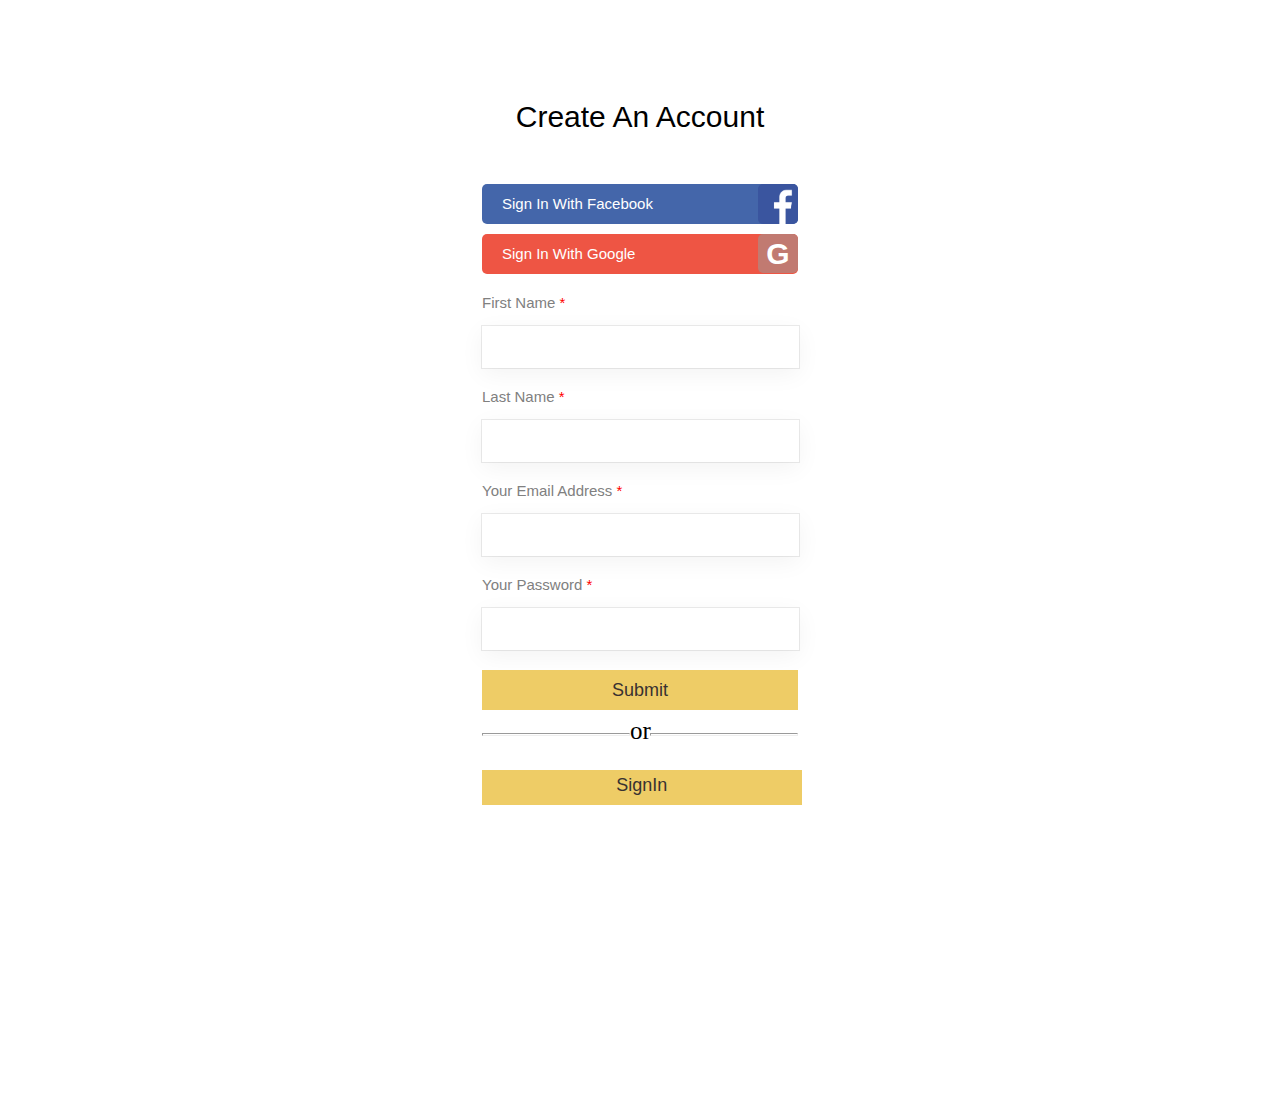
==== create account.html @ 697091e6 "jfghjg" ====
<!DOCTYPE html>
<html lang="en">
<head>
    <meta charset="UTF-8">
    <meta http-equiv="X-UA-Compatible" content="IE=edge">
    <meta name="viewport" content="width=device-width, initial-scale=1.0">
    <title>Create Account - FAB BAg</title>
    <link rel="stylesheet" href="create account.css">
</head>
<body>
    <h1 id="header">Create An Account</h1>
    <div id="container">
        <div id="facebook">
            <div id="facebooktext">Sign In With Facebook</div>
            <div>
                <img src="[data-uri]" id="facebookImage" />
            </div>
        </div>
        <div id="google">
            <div id="googletext">Sign In With Google</div>
            <div id="googleimage">G</div>
        </div>
        <form>
            <div id="firstname" class="data">First Name <span>*</span></div>
            <div>
                <input type="text" class="name" id="fname">
            </div>    
            <div id="lastname" class="data">Last Name <span>*</span></div>
            <div>
                <input type="text" class="name" id="lname">
            </div>
            <div id="lastname"  class="data">Your Email Address <span>*</span></div>
            <div>
                <input type="email" class="name" id="email" required>
            </div>
            <div id="lastname" class="data">Your Password <span>*</span></div>
            <div>
                <input type="password" class="name" id="password" required>
            </div>
            <input id="createAccount" type="submit">
            
        </form>
            <div id="hrl">
                <hr><p>or</p><hr>
            </div>
            <div id="foot">
                <div id="signIn"><a href="SignIn.html">SignIn</a></div>
            </div>
            <div>
                 <br>
                 <br>
                <br><br><br><br><br><br><br><br><br><br><br><br><br><br><br>
            </div>
            
    </div>
</body>
<script src="create_account.js"></script>
</html>
---- create account.css ----
#header{
    font-family: 'Poppins', sans-serif;
    font-size: 30px;
    font-weight: 300;
    text-align: center;
    margin-top: 100px;
}
#container{
    height:600px;
    width: 25%;
    margin: auto;
    margin-top: 50px;
}
#facebook{
    height: 40px;
    width: 100%;
    border-radius: 5px;
    background-color: #46a;
    color:white;
    font-family: 'Poppins', sans-serif;
    display: flex;
    justify-content: space-between;
}
#facebook>#facebooktext{
    margin-top: 11px;
    margin-left: 20px;
    font-size: 15px;
}
#facebookImage{
    height: 40px;
    width: 40px;
    border-radius: 5px;
}
#google{
    height: 40px;
    width: 100%;
    border-radius: 5px;
    margin-top: 10px;
    background-color: #e54;
    color:white;
    font-family: 'Poppins', sans-serif;
    display: flex;
    justify-content: space-between;
}
#googletext{
    margin-top: 11px;
    margin-left: 20px;
    font-size: 15px;
}
#googleimage{
    height: 33px;
    width: 34px;
    padding: 3px;
    text-align: center;
    border-radius: 5px;
    font-family: 'Poppins', sans-serif;
    font-size: 30px;
    font-weight: 600;
    background-color: rgb(193, 122, 113);
}
.data{
    margin-top: 20px;
    font-family: 'Poppins', sans-serif;
    font-size: 15px;
    font-weight: 300;
    color: gray;
}
span{
    color: red;
}
.name{
    height: 40px;
    width: 99%;
    margin-top: 15px;
    border: 0px;
    box-shadow: rgba(0, 0, 0, 0.05) 0px 6px 24px 0px, rgba(0, 0, 0, 0.08) 0px 0px 0px 1px;
}
#createAccount{
    margin-top: 20px;
    height: 40px;
    width: 100%;
    text-align: center;
    background-color: #ec6;
    font-size: 18px;
    color: rgb(56, 49, 49);
    font-family: 'Poppins', sans-serif;
    padding: 7px;
    border: none;
    cursor: pointer;
}
#createAccount:hover{
    background-color: teal;
    color: white;
}
#hrl{
    display: flex;
    margin-top: 15px;
}
#hrl hr{
    width: 100%;
    height: 1px;
}
#hrl p{
    width: 20px;
    font-size: 25px;
    margin-top: -8px;
}
#signIn{
    
    height: 25px;
    width: 98%;
    text-align: center;
    background-color: #ec6;
    font-size: 18px;
    color: rgb(56, 49, 49);
    font-family: 'Poppins', sans-serif;
    padding: 5px;
    cursor: pointer;
    
}
#signIn a{
    text-decoration: none;
    color: rgb(56, 49, 49);
    
}
#signIn:hover{
    background-color: teal;
    
}
#signIn a:hover{
    color: white;
}
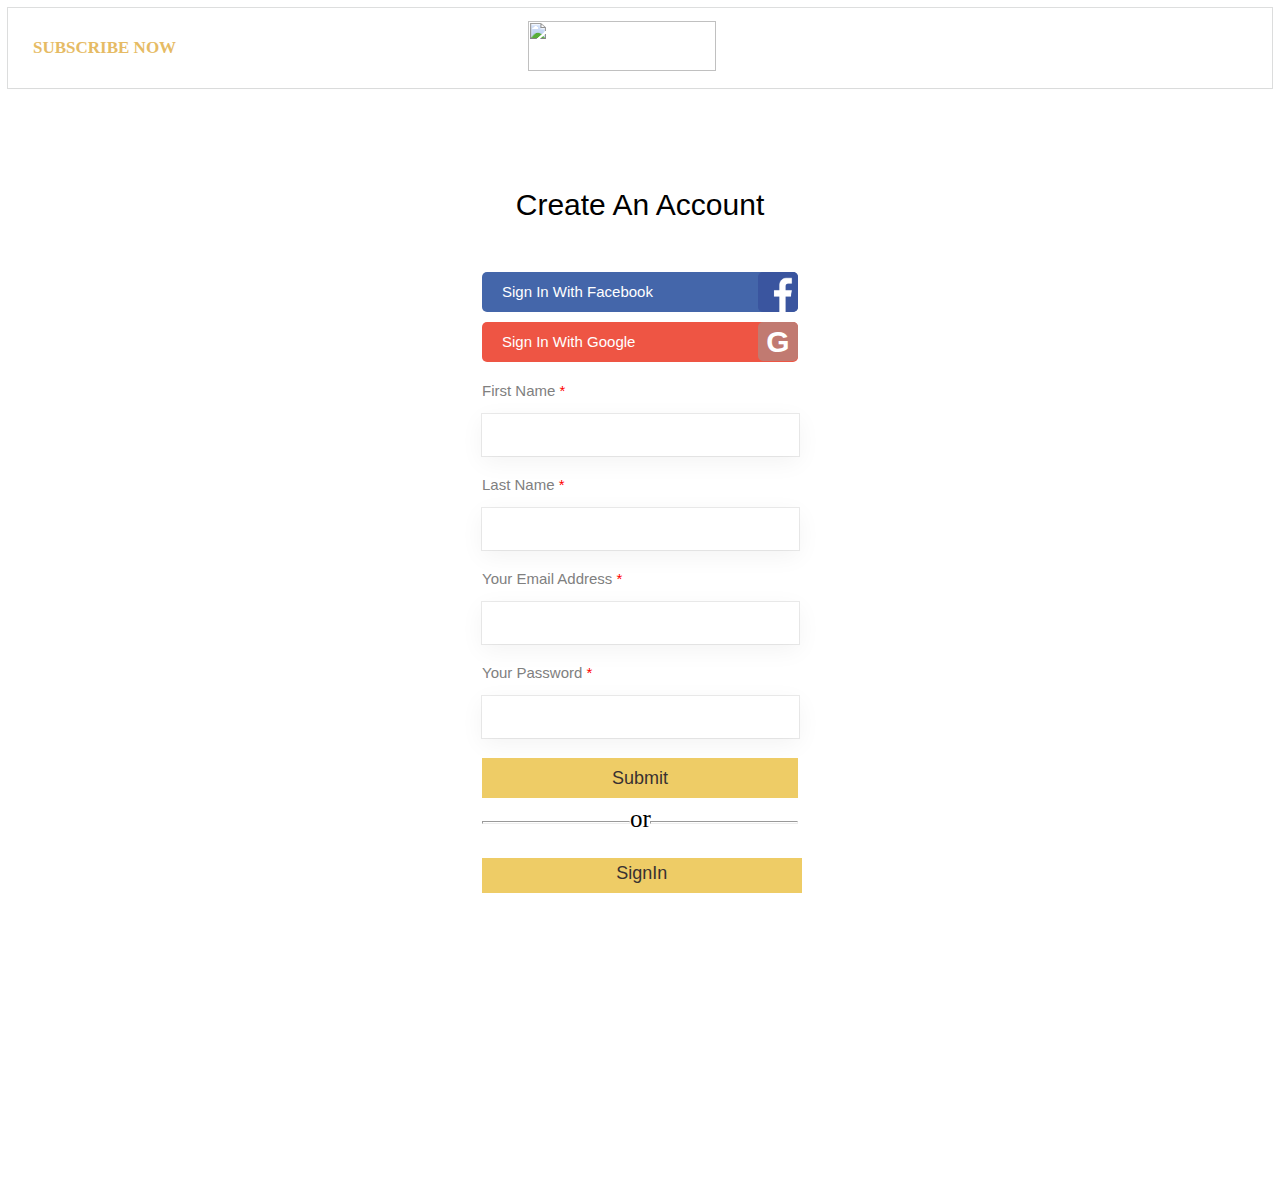
==== commit 2060000a: "all file added last edit" ====
--- a/create account.html
+++ b/create account.html
@@ -6,8 +6,43 @@
     <meta name="viewport" content="width=device-width, initial-scale=1.0">
     <title>Create Account - FAB BAg</title>
     <link rel="stylesheet" href="create account.css">
+    <script
+    src="https://kit.fontawesome.com/24c494a6b6.js"
+    crossorigin="anonymous"
+  ></script>
 </head>
 <body>
+
+       <!-- nav -->
+<div id="fab-bag-nav">
+
+    <div class="subs1"><a href="subscribe.html" >SUBSCRIBE NOW</a></div>
+ 
+    <div>
+        <a href="index.html">
+            <img class="images" src="https://cdn.shopify.com/s/files/1/0052/7551/6995/files/FABBAG-LOGO_96ac9306-4c81-4ab8-8d2b-4e818eed7f76_2048x.png?v=1606482289" alt="">
+        </a>
+    </div>
+ 
+    <div class="fave-icons" >
+        <div><i class="fa-solid fa-magnifying-glass divv1"></i></div>
+        <div><i class="fa-solid fa-heart divv1"></i></div>
+ 
+        <div class="dropdown" style="float:right;">
+         <div class="dropbtn"><i class="fa-solid fa-user"></i></div>
+         <div class="dropdown-content">
+         <a href="#">Language en</a>
+         <a href="#">Chekout</a>
+         <a href="SignIn.html">Sign In</a>
+         <a href="create account.html">Create An Account</a>
+         </div>
+       </div>
+ 
+        <div><i class="fa fa-shopping-cart divv1"></i></div>    
+    </div> 
+ 
+ </div>
+ <!--***************************  -->
     <h1 id="header">Create An Account</h1>
     <div id="container">
         <div id="facebook">
--- a/create account.css
+++ b/create account.css
@@ -130,3 +130,65 @@
 #signIn a:hover{
     color: white;
 }
+
+
+#fab-bag-nav{
+    width: 100%;
+    height: 80px;
+    /* border: 1px solid red; */
+    display: flex;
+    justify-content: space-between;
+    align-items: center;
+    box-shadow: rgba(0, 0, 0, 0.02) 0px 1px 3px 0px, rgba(27, 31, 35, 0.15) 0px 0px 0px 1px;
+}
+.images{
+    width: 188px;
+    height: 50px;
+}
+.subs1{
+    
+    text-decoration: none;
+    padding: 25px;
+    font-size: 17px;
+    font-weight: bold;
+    
+}
+.fave-icons{
+    display: flex;
+    justify-content: space-evenly;
+    width: 200px;
+    color: #e6bb64;
+    padding: 15px;
+    /* border: 1px solid black; */
+    
+    
+}
+.subs1>a{
+    color: #e6bb64;
+    text-decoration: none;
+    
+}
+
+/*  hover dropdown */
+.dropdown-content {
+    display: none;
+    position: absolute;
+    right: 0;
+    background-color: #f9f9f9;
+    min-width: 160px;
+    box-shadow: 0px 8px 16px 0px rgba(154, 67, 67, 0.2);
+    z-index: 1;
+  }
+  
+  .dropdown-content a {
+    color: black;
+    padding: 12px 16px;
+    text-decoration: none;
+    display: block;
+  }
+  
+  .dropdown-content a:hover {background-color: #f4f0f0;}
+  
+  .dropdown:hover .dropdown-content {
+    display: block;
+  }